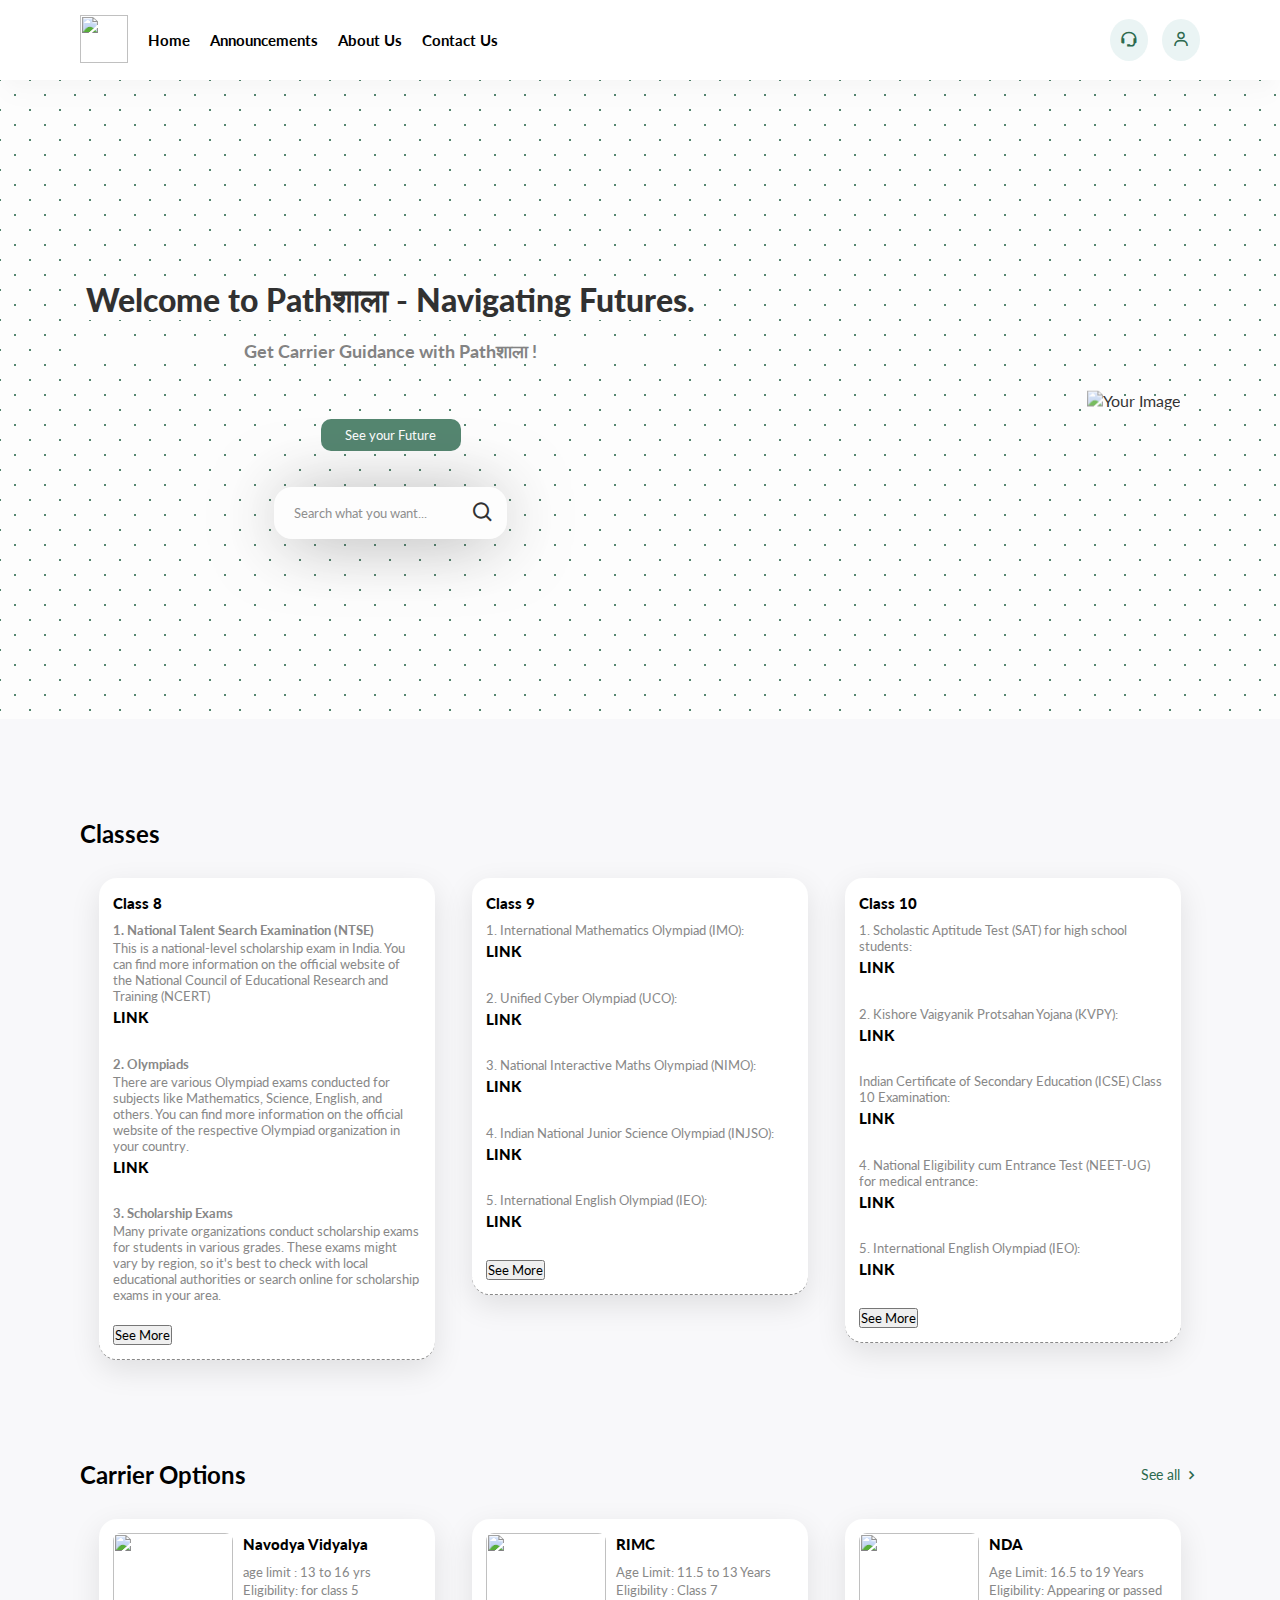
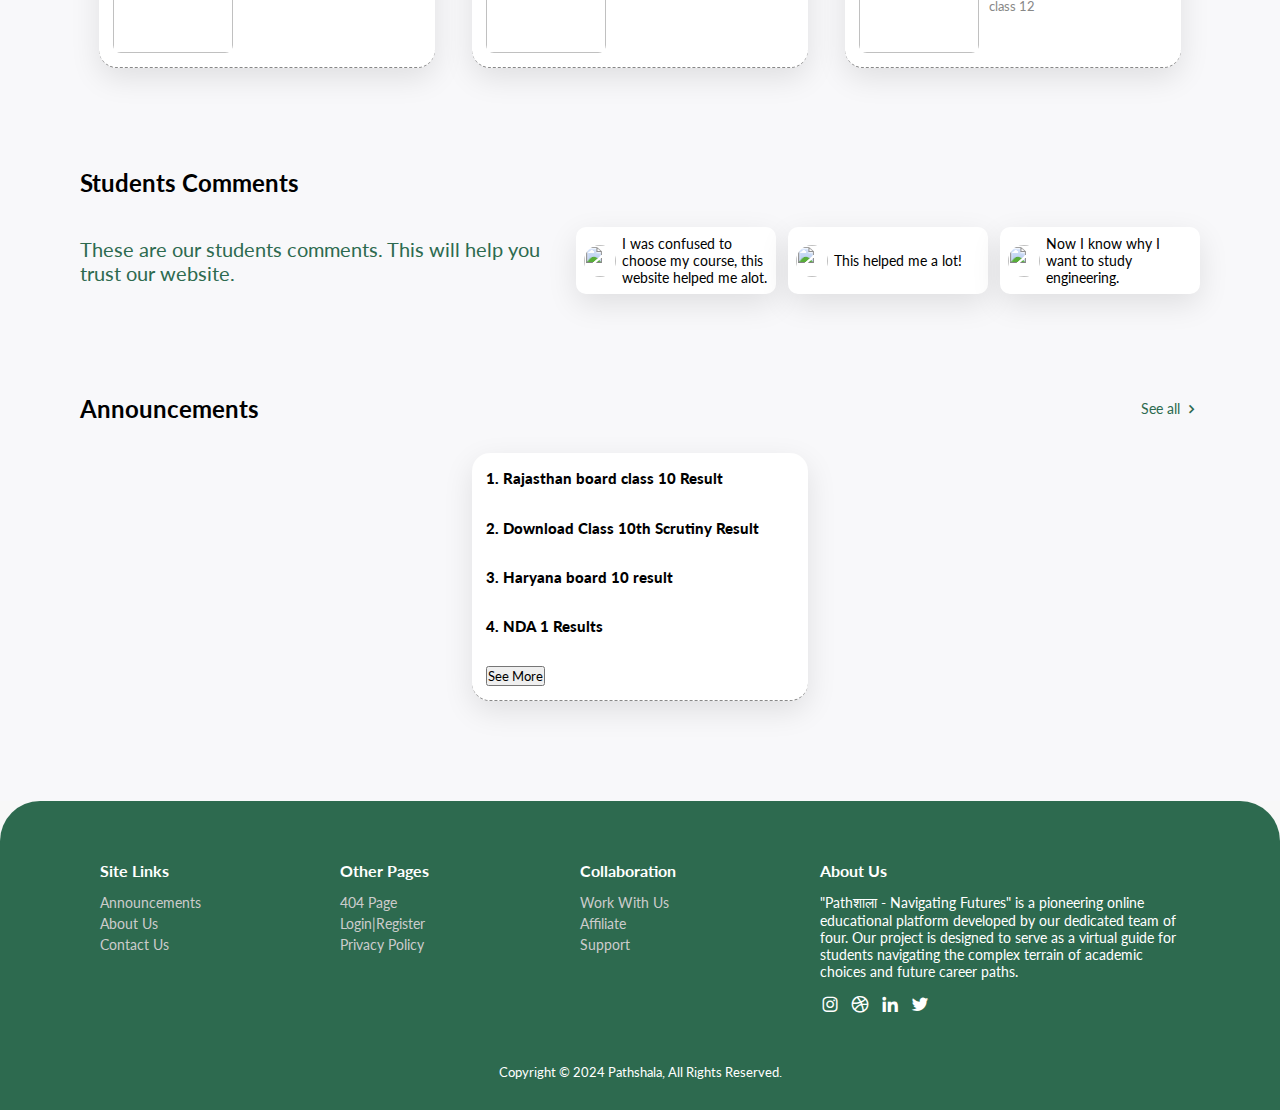
==== homepage.html @ c3a8d4e7 "Add files via upload" ====
<!DOCTYPE html>
<html lang="en">

<head>
    <meta charset="UTF-8">
    <meta name="viewport" content="width=device-width, initial-scale=1.0">
    <link href='https://unpkg.com/boxicons@2.1.4/css/boxicons.min.css' rel='stylesheet'>
    <link rel="stylesheet" href="style.css">
    <title>Pathशाला - Navigating Futures</title>
</head>

<body>

    <nav>
        <div class="left">
            <div class="logo">
                <img src="assests/profile.png">
            </div>
            <div class="links">
                <a href="#">Home</a>
                <a href="#sec1">Announcements</a>
                <a href="#">About Us</a>
                <a href="#">Contact Us</a>
            </div>
        </div>

        <div class="buttons">
            <a href="#"><i class='bx bx-support'></i></a>
            <a href="#"><i class='bx bx-user'></i></a>
        </div>

    </nav>

    <header>
        <div class="info">
            <h1>Welcome to Pathशाला - Navigating Futures.</h1>
            <p>Get Carrier Guidance with Pathशाला !</p>
        </div>
        <div class="buttons">
            <button class="see-all">See your Future</button>
        </div>
        <div class="search">
            <input type="text" placeholder="Search what you want...">
            <button><i class='bx bx-search'></i></button>
        </div>
        <div class="header-image">
            <img src="assests/header.jpeg" alt="Your Image">
        </div>
    </header>

    <div class="content">
        <div class="separator">
            <h2>Classes</h2>
        </div>

        <div class="courses">
            <div class="item">
                <div class="top">
                    <div class="info">
                        <a href="#">Class 8 </a>
                        <p><b>1. National Talent Search Examination (NTSE)</b></p>
                        <p>This is a national-level scholarship exam in India. You can find more information on the official website of the National Council of Educational Research and Training (NCERT)</p>
                        <a class="unique" href="https://ncert.nic.in/national-talent-examination.php">LINK</a>
                        <br>
                        <p><b>2. Olympiads</b></p>
                        <p>There are various Olympiad exams conducted for subjects like Mathematics, Science, English, and others. You can find more information on the official website of the respective Olympiad organization in your country.</p>
                        <a class="unique" href="https://www.sofworld.org/">LINK</a>
                        <br>
                        <p><b>3. Scholarship Exams</b></p>
                        <p>Many private organizations conduct scholarship exams for students in various grades. These exams might vary by region, so it's best to check with local educational authorities or search online for scholarship exams in your area.
                        </p>
                        <br>
                        <button>See More</button>
                    </div>
                </div>
            </div>
            <div class="item">
                <div class="top">
                    <div class="info">
                        <a href="#">Class 9</a>
                        <p>1. International Mathematics Olympiad (IMO):</p>
                        <a class="unique" href="https://www.sofworld.org/international-mathematics-olympiad">LINK</a>
                        <br>
                        <p>2. Unified Cyber Olympiad (UCO):</p>
                        <a class="unique" href="https://www.unifiedcouncil.com/">LINK</a>
                        <br>
                        <p>3. National Interactive Maths Olympiad (NIMO):</p>
                        <a class="unique" href="https://www.sofworld.org/international-mathematics-olympiad">LINK</a>
                        <br>
                        <p>4. Indian National Junior Science Olympiad (INJSO):</p>
                        <a class="unique" href="https://www.eduhealfoundation.org/nimo">LINK</a>
                        <br>
                        <p>5. International English Olympiad (IEO):</p>
                        <a class="unique" href="https://www.sofworld.org/international-english-olympiad">LINK</a>
                        <br>
                        <button>See More</button>
                    </div>
                </div>
            </div>
            <div class="item">
                <div class="top">
                    <div class="info">
                        <a href="#">Class 10</a>
                        <p>1. Scholastic Aptitude Test (SAT) for high school students:</p>
                        <a class="unique" href="https://collegereadiness.collegeboard.org/sat">LINK</a>
                        <br>
                        <p>2. Kishore Vaigyanik Protsahan Yojana (KVPY):</p>
                        <a class="unique" href="http://www.kvpy.iisc.ernet.in/">LINK</a>
                        <br>
                        <p>Indian Certificate of Secondary Education (ICSE) Class 10 Examination:</p>
                        <a class="unique" href="https://www.cisce.org/">LINK</a>
                        <br>
                        <p>4. National Eligibility cum Entrance Test (NEET-UG) for medical entrance: </p>
                        <a class="unique" href="https://ntaneet.nic.in/">LINK</a>
                        <br>
                        <p>5. International English Olympiad (IEO):</p>
                        <a class="unique" href="https://www.sofworld.org/international-english-olympiad">LINK</a>
                        <br> 
                        <button>See More</button>
                    </div>
                </div>
            </div>
        </div>


        <div class="separator">
            <h2>Carrier Options</h2>
            <a href="#">See all <i class='bx bx-chevron-right'></i></a>
        </div>

        <div class="courses">
            <div class="item">
                <div class="top">
                    <img src="assests/course-1.jpg">
                    <div class="info">
                        <a href="#">Navodya Vidyalya </a>
                        <p>age limit : 13 to 16 yrs </p>
                        <p>Eligibility: for class 5 </p>
                    </div>
                </div>
            </div>
            <div class="item">
                <div class="top">
                    <img src="assests/course-2.jpg">
                    <div class="info">
                        <a href="#">RIMC</a>
                        <p>Age Limit: 11.5 to 13 Years </p>
                        <p>Eligibility : Class 7</p>
                    </div>
                </div>
            </div>
            <div class="item">
                <div class="top">
                    <img src="assests/course-3.jpg">
                    <div class="info">
                        <a href="#">NDA</a>
                        <p>Age Limit: 16.5 to 19 Years</p>
                        <p>Eligibility: Appearing or passed class 12</p>

                    </div>
                </div>
            </div>
        </div>

        <div class="separator">
            <h2>Students Comments</h2>
        </div>

        <div class="comments">
            <p>These are our students comments. This will help you trust our website.</p>
            <div class="right">
                <div class="item">
                    <img src="assests/profile-3.png">
                    <p>I was confused to choose my course, this website helped me alot.</p>
                </div>
                <div class="item">
                    <img src="assests/profile-2.png">
                    <p>This helped me a lot!</p>
                </div>
                <div class="item">
                    <img src="assests/profile-1.png">
                    <p>Now I know why I want to study engineering.</p>
                </div>
            </div>
        </div>

        <div class="separator">
            <h2 id="sec1">Announcements</h2>
            <a href="#">See all <i class='bx bx-chevron-right'></i></a>
        </div>

        <div class="podcasts">
            <div class="item">
                <div class="top">
                    <div class="info">
                        <a class="unique" href="https://rajeduboard.rajasthan.gov.in/">1. Rajasthan board class 10 Result</a>
                        <br> 
                        <a class="unique" href="https://www.bsebscrutiny.com/login">2. Download Class 10th Scrutiny Result</a>
                        <br> 
                        <a class="unique" href="https://bseh.org.in/home">3. Haryana board 10 result</a>
                        <br> 
                        <a class="unique" href="https://upsc.gov.in/sites/default/files/WR-NDA-NA-I-2024-engl-090524.pdf">4. NDA 1 Results</a>
                        <br> 
                        <button>See More</button>
                    </div>
                </div>
            </div>
        </div>
    </div>

    <footer>
        <div class="columns">
            <div class="col">
                <h5>Site Links</h5>
                <a href="#">Announcements</a>
                <a href="#">About Us</a>
                <a href="#">Contact Us</a>
            </div>
            <div class="col">
                <h5>Other Pages</h5>
                <a href="#">404 Page</a>
                <a href="#">Login|Register</a>
                <a href="#">Privacy Policy</a>
            </div>
            <div class="col">
                <h5>Collaboration</h5>
                <a href="#">Work With Us</a>
                <a href="#">Affiliate</a>
                <a href="#">Support</a>
            </div>
            <div class="col last">
                <h5>About Us</h5>
                <p>"Pathशाला  - Navigating Futures" is a pioneering online educational platform developed by our dedicated team of four. Our project is designed to serve as a virtual guide for students navigating the complex terrain of academic choices and future career paths. </p>
                <div class="social-links">
                    <i class='bx bxl-instagram'></i>
                    <i class='bx bxl-dribbble'></i>
                    <i class='bx bxl-linkedin'></i>
                    <i class='bx bxl-twitter'></i>
                </div>
            </div>
        </div>
        <div class="copyright">
            <p>Copyright © 2024 Pathshala, All Rights Reserved.</p>
        </div>
    </footer>


</body>

</html>
---- style.css ----
@import url('https://fonts.googleapis.com/css2?family=Lato:ital,wght@0,100;0,300;0,400;0,700;0,900;1,100;1,300;1,400;1,700;1,900&display=swap');


*{
    margin: 0;
    padding: 0;
    box-sizing: border-box;
    font-family: 'Lato', sans-serif;
}


html, body {
    height: 100%;
    margin: 0;
}

body {
    display: flex;
    flex-direction: column;
}

nav {
    flex-shrink: 0;
}

a{
    text-decoration: none;
    color: #000;
    transition: all 0.3s ease;
}

a:hover{
    color: #4361ee;
}

body{
    background-color: #f8f8f8;
}

nav{
    display: flex;
    align-items: center;
    justify-content: space-between;
    padding: 0 80px;
    height: 80px;
    background-color: #fff;
    box-shadow: rgba(0, 0, 0, 0.1) 0px 20px 25px -5px, rgba(0, 0, 0, 0.04) 0px 10px 10px -5px;
}

nav .left{
    display: flex;
    align-items: center;
    gap: 20px;
}

nav .left .logo img{
    width: 48px;
    height: 48px;
    object-fit: cover;
}

nav .left .links{
    display: flex;
    gap: 20px;
    font-size: 15px;
    font-weight: bold;
}

nav .buttons{
    display: flex;
    gap: 14px;
}

nav .buttons a{
    background-color: #eaf4f4;
    padding: 10px;
    color: #2d6a4f;
    border-radius: 50%;
    font-size: 18px;
}

header{
    flex: 1 0 auto;
    display: flex;
    flex-direction: column;
    align-items: center;
    padding: 180px 0;
    justify-content: center;
    text-align: center;
    gap: 26px;
    background-color: #fff;
    opacity: 0.8;
    background-image:  radial-gradient(#2d6a4f 0.75px, transparent 0.75px), radial-gradient(#2d6a4f 0.75px, #ffffff 0.75px);
    background-size: 30px 30px;
    background-position: 0 0,15px 15px;
    padding-left: 1px;
    padding-right: 500px;
    position: relative;
}

header .header-image {
    position: absolute; /* Position the image absolutely */
    top: 50%; /* Center the image vertically */
    right: 100px; /* Position the image from the right edge */
    transform: translateY(-50%); /* Adjust for vertical centering */
}

header h1, header p, header h3 {
    margin: 20px; /* Reset default margins */
    margin-bottom: 20px; /* Add desired spacing */
}

header .content {
    max-width: 60%;
}

header .header-image img {
    max-width: 450px;
    height: auto;
}

header .info h1{
    font-weight: 900;
    background: #fff;
}

header .explore{
    font-weight: 900;
    background: #fff;
    gap: 20px;
}

header .info p{
    color: #666;
    font-size: 18px;
    margin-top: 14px;
    font-weight: bold;
    background: #fff;
}

header .buttons{
    display: flex;
    gap: 14px;
    margin-top: 10px;
}

header .buttons button{
    border: none;
    padding: 8px;
    width: 140px;
    border-radius: 10px;
    background-color: #777;
    color: #fff;
    cursor: pointer;
}

header .buttons button.see-all{
    background-color: #2d6a4f;
}

header .register {
    background-color: #2d6a4f;
    color: white;
    padding: 10px 20px;
    border: none;
    border-radius: 5px;
    cursor: pointer;
}
header .search{
    position: relative;
    width: 30%;
    margin-top: 10px;
}

header .search input{
    width: 100%;
    padding: 18px 20px;
    border: none;
    border-radius: 18px;
    box-shadow: 0px 4px 70px -10px rgba(0, 0, 0, 0.6);
    outline: none;
}

header .search button{
    position: absolute;
    right: 0;
    padding: 12px;
    font-size: 24px;
    border: none;
    background-color: transparent;
    cursor: pointer;
}



.content{
    background-color: #f8f8fa;
    padding: 100px 80px 0;
}

.content .separator{
    display: flex;
    align-items: center;
    justify-content: space-between;
    margin-bottom: 30px;
}

.content .separator a,
.content .articles .item .bottom a{
    display: flex;
    align-items: center;
    gap: 2px;
    color: #2d6a4f;
    font-size: 14px;
}

.content .separator a i,
.content .articles .item .bottom a i{
    font-size: 18px;
}

.content .courses,
.content .podcasts{
    display: flex;
    justify-content: space-around;
    flex-wrap: wrap;
    row-gap: 20px;
    margin-bottom: 100px;
}

.content .courses .item,
.content .podcasts .item{
    width: 30%;
}

.content .courses .item .top,
.content .courses .item .bottom,
.content .podcasts .item .top,
.content .podcasts .item .bottom,
.content .articles .item .top,
.content .articles .item .bottom{
    display: flex;
    gap: 10px;
    background-color: #fff;
    padding: 14px;
    box-shadow: 0 10px 30px rgba(0, 0, 0, 0.1);
    border-radius: 18px;
    border-bottom: 1px dashed #888;
}

.content .courses .item .top img{
    width: 120px;
    height: 120px;
    object-fit: cover;
    border-radius: 8px;
}

.content .courses .item .top .info a,
.content .podcasts .item .top .info a{
    display: block;
    font-size: 15px;
    font-weight: 900;
    margin-bottom: 8px;
    line-height: 1.4rem;
}

.content .courses .item .top .info p,
.content .podcasts .item .top .info p{
    color: #888;
    font-size: 13px;
    margin-bottom: 2px;
}

.content .courses .item .bottom,
.content .podcasts .item .bottom,
.content .articles .item .bottom{
    border-bottom: none;
    justify-content: space-between;    
    border-top: 1px dashed #888;
}

.content .courses .item .bottom .price p{
    color: #888;
    font-size: 13px;
    text-decoration: line-through;
}

.content .courses .item .bottom h5.tag,
.content .courses .item .bottom .discount > h5,
.content .podcasts .item .bottom h5,
.content .articles .item .bottom h5{
    font-weight: 500;
    background-color: #fff2b2;
    color: #db7c26;
    padding: 10px;
    border-radius: 12px;
    font-size: 13px;
}

.content .courses .item .bottom h5.tag span,
.content .courses .item .bottom .discount > h5 span,
.content .podcasts .item .bottom h5 span,
.content .articles .item .bottom h5 span{
    font-weight: bold;
}

.content .courses .item .bottom .discount{
    display: flex;
    gap: 10px;
}

.content .courses .item .bottom .discount > h5{
    background-color: #b7e4c7;
    color: #2d6a4f;
}

.content .courses .item .bottom .discount .time{
    text-align: center;
}

.content .courses .item .bottom .discount .time p{
    color: #888;
    font-size: 12px;
}

.content .courses .item .bottom .discount .time h5{
    font-size: 13px;
}

.content .comments{
    display: flex;
    align-items: center;
    justify-content: space-between;
    gap: 30px;
    margin: 0 0 100px;
}

.content .comments > p{
    width: 65%;
    color: #2d6a4f;
    font-size: 20px;
}

.content .comments .right{
    display: flex;
    justify-content: space-between;
    flex-wrap: wrap;
    row-gap: 14px;
}

.content .comments .right .item{
    display: flex;
    align-items: center;
    gap: 6px;
    background-color: #fff;
    padding: 8px;
    width: 32%;
    box-shadow: 0 10px 30px rgba(0, 0, 0, 0.1);
    border-radius: 10px;
}

.content .comments .right .item img{
    width: 32px;
    height: 32px;
    object-fit: cover;
    border-radius: 50%;
}

.content .comments .right .item p{
    font-size: 14px;
}

.content .podcasts .item .top i{
    font-size: 40px;
    background-color: #4361ee;
    padding: 12px;
    color: #fff;
    border-radius: 10px;
}

.content .podcasts .item:nth-child(2) .top i{
    background-color: #f72585;
}

.content .podcasts .item:nth-child(3) .top i{
    background-color: #fb8500;
}

.content .podcasts .item .bottom .duration{
    display: flex;
    align-items: center;
    gap: 6px;
}

.content .podcasts .item .bottom .duration i{
    font-size: 26px;
    color: #2d6a4f;
}

.content .podcasts .item .bottom .duration p{
    color: #2d6a4f;
    font-size: 13px;
}

.content .podcasts .item .bottom h5{
    background-color: #ede0d4;
    color: #9c6644;
}

.content .articles{
    display: flex;
    justify-content: space-between;
    margin-bottom: 80px;
    flex-wrap: wrap;
    row-gap: 20px;
}

.content .articles .item{
    width: 23%;
}

.content .articles .item .top{
    flex-direction: column;
}

.content .articles .item .top img{
    width: 100%;
    height: 180px;
    object-fit: cover;
    border-radius: 10px;
    margin-bottom: 8px;
}

footer{
    flex-shrink: 0;
    display: flex;
    flex-direction: column;
    align-items: center;
    padding: 60px 100px 30px;
    background-color: #2d6a4f;
    color: #fff;
    border-radius: 40px 40px 0 0;
}

footer .columns{
    display: flex;
    justify-content: space-around;
}

footer .columns .col{
    display: flex;
    flex-direction: column;
    flex: 2;
}

footer .columns .col.last{
    flex: 3;
}

footer .columns .col h5{
    margin-bottom: 14px;
    font-size: 16px;
}

footer .columns .col a{
    margin-bottom: 4px;
    color: #ccc;
    font-size: 14px;
}

footer .columns .col a:hover{
    color: #fff;
}

footer .columns .col.last p{
    font-size: 14px;
    margin-bottom: 14px;
}

footer .columns .col.last .social-links{
    display: flex;
    align-items: center;
    gap: 10px;
}

footer .columns .col.last .social-links i{
    font-size: 20px;
    cursor: pointer;
}

footer .copyright{
    margin-top: 50px;
    font-size: 13px;
}

@media screen and (max-width:1200px) {
    
    nav{
        padding: 0 60px;
    }

    header .search{
        width: 50%;
    }

    .content{
        padding: 100px 60px 0;
    }

    .content .courses .item .top,
    .content .courses .item .bottom,
    .content .articles .item .bottom{
        flex-direction: column;
    }

    .content .courses .item .top img{
        width: 100%;
        height: 180px;
    }

    .content .courses .item .bottom .price{
        text-align: center;
    }

    .content .courses .item .bottom .discount{
        justify-content: space-between;
    }

    .content .courses .item .bottom h5.tag{
        text-align: center;
    }

    .content .courses .item .bottom .discount > h5{
        width: 70%;
        text-align: center;
    }

    .content .comments{
        flex-direction: column;
    }

    .content .comments > p{
        width: 100%;
        font-size: 16px;
    }

}

@media screen and (max-width: 940px) {
    
    nav .left .logo{
        display: none;
    }

    .content .courses .item,
    .content .articles .item{
        width: 45%;
    }

    .content .courses .item .bottom .discount > h5{
        width: 80%;
    }

    .content .comments .right .item{
        width: 48%;
    }

    .content .podcasts .item .top,
    .content .podcasts .item .bottom{
        flex-direction: column;
    }

    .content .podcasts .item .top i{
        text-align: center;
        padding: 18px;
    }

    .content .podcasts .item .bottom{
        text-align: center;
    }

    .content .articles .item .top img{
        height: 220px;
    }

    footer{
        padding: 60px 70px 30px;
    }

    footer .columns{
        flex-wrap: wrap;
        row-gap: 20px;
    }

    footer .columns .col,
    footer .columns .col.last{
        width: 45%;
        flex: none;
    }

}

@media screen and (max-width:768px) {
    
    nav{
        padding: 0 30px;
    }

    nav .left .links{
        font-size: 13px;
        gap: 14px;
    }

    nav .buttons a:first-child{
        display: none;
    }

    header .info h1{
        font-size: 26px;
    }

    header .info p{
        font-size: 16px;
    }

    header .search{
        width: 70%;
    }

    .content{
        padding: 100px 30px 0;
    }

    .content .courses .item .top{
        height: 324px;
    }

    .content .courses .item .bottom .discount .time{
        display: none;
    }

    .content .courses .item .bottom .discount > h5{
        width: 100%;
    }

    .content .articles .item .top img{
        height: 160px;
    }

    footer{
        padding: 60px 50px 30px;
    }

}

@media screen and (max-width:576px) {
    
    nav .left .links a:nth-child(5),
    nav .left .links a:nth-child(6){
        display: none;
    }

    .content .courses .item .top .info a,
    .content .podcasts .item .top .info a{
        font-size: 14px;
    }

    .content .comments .right .item p{
        font-size: 13px;
    }

    .content .podcasts .item .top .info p{
        font-size: 11px;
    }

    .content .podcasts .item .bottom .duration i{
        font-size: 20px;
    }

    footer{
        padding: 60px 30px 30px;
    }

}
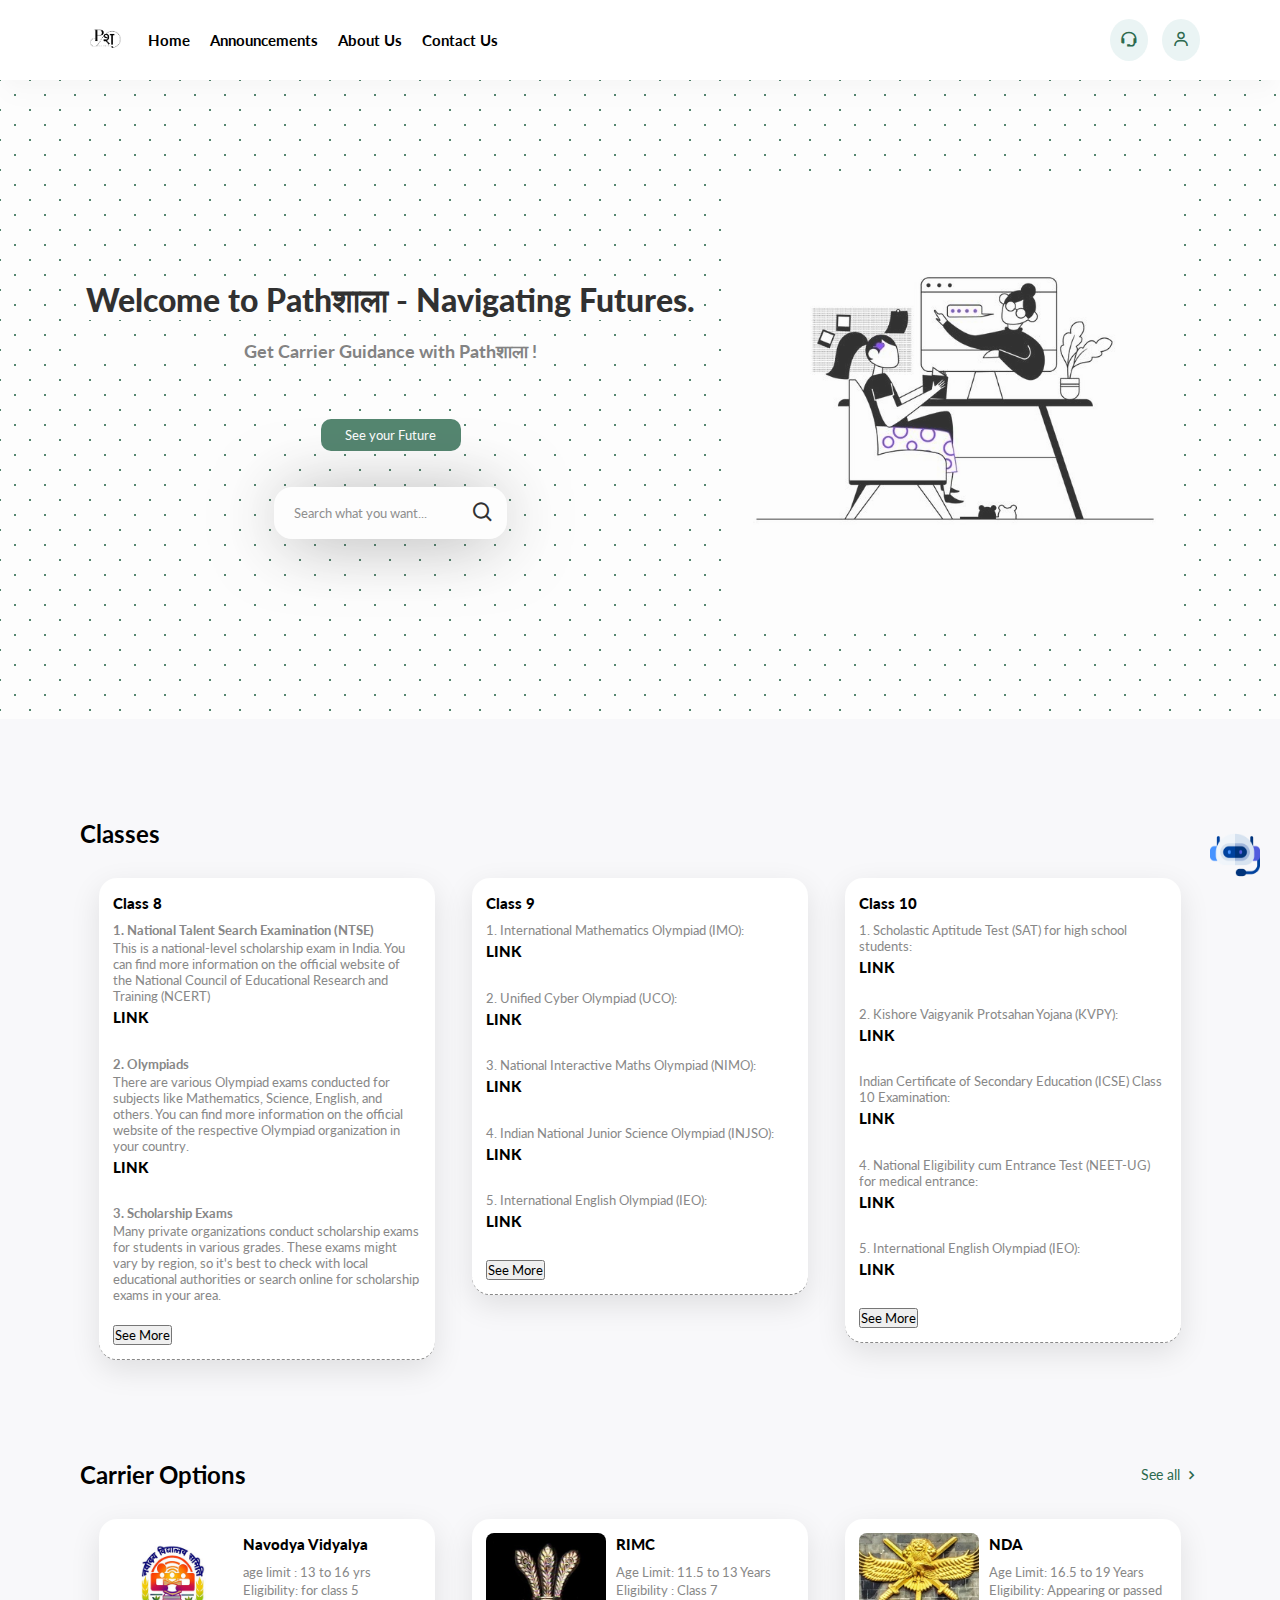
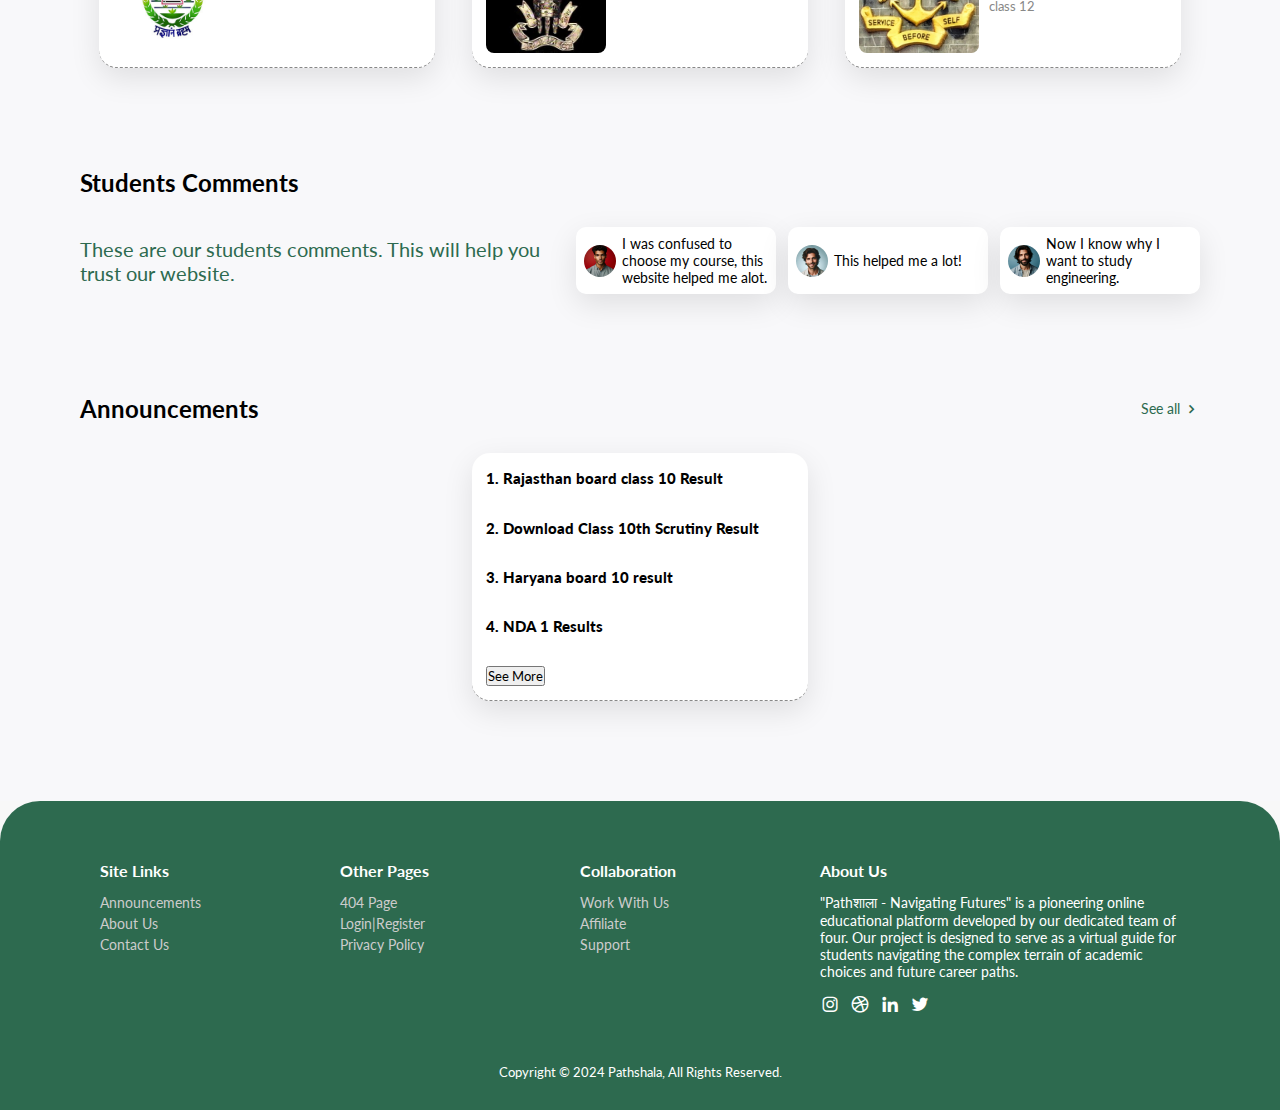
==== commit f10927ea: "Update homepage.html" ====
--- a/homepage.html
+++ b/homepage.html
@@ -247,4 +247,76 @@
 
 </body>
 
-</html>+<!DOCTYPE html>
+<html lang="en">
+<head>
+    <meta charset="UTF-8">
+    <meta name="viewport" content="width=device-width, initial-scale=1.0">
+    <title>PathShala Chatbot</title>
+    <link rel="stylesheet" href="chatbot/style1.css">
+</head>
+<body>
+    <div class="chatbot">
+        <div class="chatbot-icon" onclick="toggleChat()">
+            <img src="chatbot/chatbot-icon.png" alt="Chatbot Icon">
+        </div>
+        <div class="chat-window" id="chatWindow">
+            <div class="chat-header">
+                <span>Chat with us!</span>
+                <button class="close-btn" onclick="toggleChat()">×</button>
+            </div>
+            <div class="chat-body" id="chatBody">
+                <div class="message bot-message">
+                    <div class="bot-info">
+                        <span>Path Sathi</span> <span class="bot-role">Support Agent</span>
+                    </div>
+                    <div class="bot-text">Hello! How can I help you?</div>
+                </div>
+            </div>
+            <div class="chat-footer">
+                <input type="text" id="chatInput" placeholder="Write a message...">
+                <button class="emoji-btn" onclick="toggleEmojiPicker()">😊</button>
+                <button class="send-btn" onclick="sendMessage()">Send</button>
+                <div class="emoji-picker" id="emojiPicker">
+                    <!-- Add emojis here -->
+                    <div class="emoji" onclick="addEmoji('😊')">😊</div>
+                    <div class="emoji" onclick="addEmoji('😂')">😂</div>
+                    <div class="emoji" onclick="addEmoji('😍')">😍</div>
+                    <div class="emoji" onclick="addEmoji('😢')">😢</div>
+                    <div class="emoji" onclick="addEmoji('😎')">😎</div>
+                    <div class="emoji" onclick="addEmoji('😭')">😭</div>
+                    <div class="emoji" onclick="addEmoji('😡')">😡</div>
+                    <div class="emoji" onclick="addEmoji('👍')">👍</div>
+                    <div class="emoji" onclick="addEmoji('👎')">👎</div>
+                    <div class="emoji" onclick="addEmoji('❤️')">❤️</div>
+                    <div class="emoji" onclick="addEmoji('💔')">💔</div>
+                    <div class="emoji" onclick="addEmoji('🎉')">🎉</div>
+                    <div class="emoji" onclick="addEmoji('💯')">💯</div>
+                    <div class="emoji" onclick="addEmoji('😋')">😋</div>
+                    <div class="emoji" onclick="addEmoji('😷')">😷</div>
+                    <div class="emoji" onclick="addEmoji('🤔')">🤔</div>
+                    <div class="emoji" onclick="addEmoji('🙄')">🙄</div>
+                    <div class="emoji" onclick="addEmoji('😴')">😴</div>
+                    <div class="emoji" onclick="addEmoji('🤗')">🤗</div>
+                    <div class="emoji" onclick="addEmoji('🤩')">🤩</div>
+                    <div class="emoji" onclick="addEmoji('🥳')">🥳</div>
+                    <div class="emoji" onclick="addEmoji('😜')">😜</div>
+                    <div class="emoji" onclick="addEmoji('🤨')">🤨</div>
+                    <div class="emoji" onclick="addEmoji('😒')">😒</div>
+                    <div class="emoji" onclick="addEmoji('🙃')">🙃</div>
+                    <div class="emoji" onclick="addEmoji('🤬')">🤬</div>
+                    <div class="emoji" onclick="addEmoji('🤯')">🤯</div>
+                    <div class="emoji" onclick="addEmoji('😱')">😱</div>
+                    <div class="emoji" onclick="addEmoji('🥺')">🥺</div>
+                    <div class="emoji" onclick="addEmoji('🤤')">🤤</div>
+                    <div class="emoji" onclick="addEmoji('😏')">😏</div>
+                    <div class="emoji" onclick="addEmoji('🙌')">🙌</div>
+                </div>
+            </div>
+        </div>
+    </div>
+    <script src="chatbot/scripts.js"></script>
+</body>
+</html>
+
+</html>
--- a/chatbot/style1.css
+++ b/chatbot/style1.css
@@ -0,0 +1,135 @@
+body {
+    font-family: Arial, sans-serif;
+}
+
+.chatbot {
+    position: fixed;
+    bottom: 20px;
+    right: 20px;
+    z-index: 1000;
+}
+
+.chatbot-icon {
+    width: 50px;
+    height: 50px;
+    cursor: pointer;
+}
+
+.chatbot-icon img {
+    width: 100%;
+    height: 100%;
+}
+
+.chat-window {
+    display: none;
+    position: fixed;
+    bottom: 80px;
+    right: 20px;
+    width: 300px;
+    border: 1px solid #ccc;
+    border-radius: 10px;
+    box-shadow: 0 2px 10px rgba(0, 0, 0, 0.1);
+    background-color: #fff;
+}
+
+.chat-header {
+    padding: 10px;
+    background-color: #007BFF;
+    color: #fff;
+    border-top-left-radius: 10px;
+    border-top-right-radius: 10px;
+    display: flex;
+    justify-content: space-between;
+    align-items: center;
+}
+
+.chat-header .close-btn {
+    background: none;
+    border: none;
+    color: #fff;
+    font-size: 18px;
+    cursor: pointer;
+}
+
+.chat-body {
+    padding: 10px;
+    max-height: 300px;
+    overflow-y: auto;
+}
+
+.chat-footer {
+    display: flex;
+    align-items: center;
+    padding: 10px;
+    border-top: 1px solid #ccc;
+    position: relative;
+}
+
+.chat-footer input {
+    flex: 1;
+    padding: 5px;
+    border: 1px solid #ccc;
+    border-radius: 5px;
+}
+
+.chat-footer .emoji-btn,
+.chat-footer .send-btn {
+    margin-left: 10px;
+    padding: 5px 10px;
+    border: none;
+    background-color: #007BFF;
+    color: #fff;
+    border-radius: 5px;
+    cursor: pointer;
+}
+
+.emoji-picker {
+    position: absolute;
+    bottom: 50px;
+    display: none;
+    background: white;
+    border: 1px solid #ccc;
+    border-radius: 5px;
+    box-shadow: 0 2px 10px rgba(0, 0, 0, 0.1);
+    padding: 5px;
+    max-width: 200px;
+    max-height: 150px;
+    overflow-y: auto;
+    display: flex;
+    flex-wrap: wrap;
+}
+
+.emoji-picker .emoji {
+    display: inline-block;
+    padding: 5px;
+    cursor: pointer;
+}
+
+.message {
+    margin: 5px 0;
+    padding: 10px;
+    border-radius: 5px;
+}
+
+.bot-message {
+    background-color: #f1f1f1;
+    border-radius: 10px;
+}
+
+.user-message {
+    background-color: #007BFF;
+    color: #fff;
+    border-radius: 10px;
+    align-self: flex-end;
+}
+
+.bot-info {
+    display: flex;
+    justify-content: space-between;
+    margin-bottom: 5px;
+}
+
+.bot-role {
+    font-size: 12px;
+    color: #888;
+}
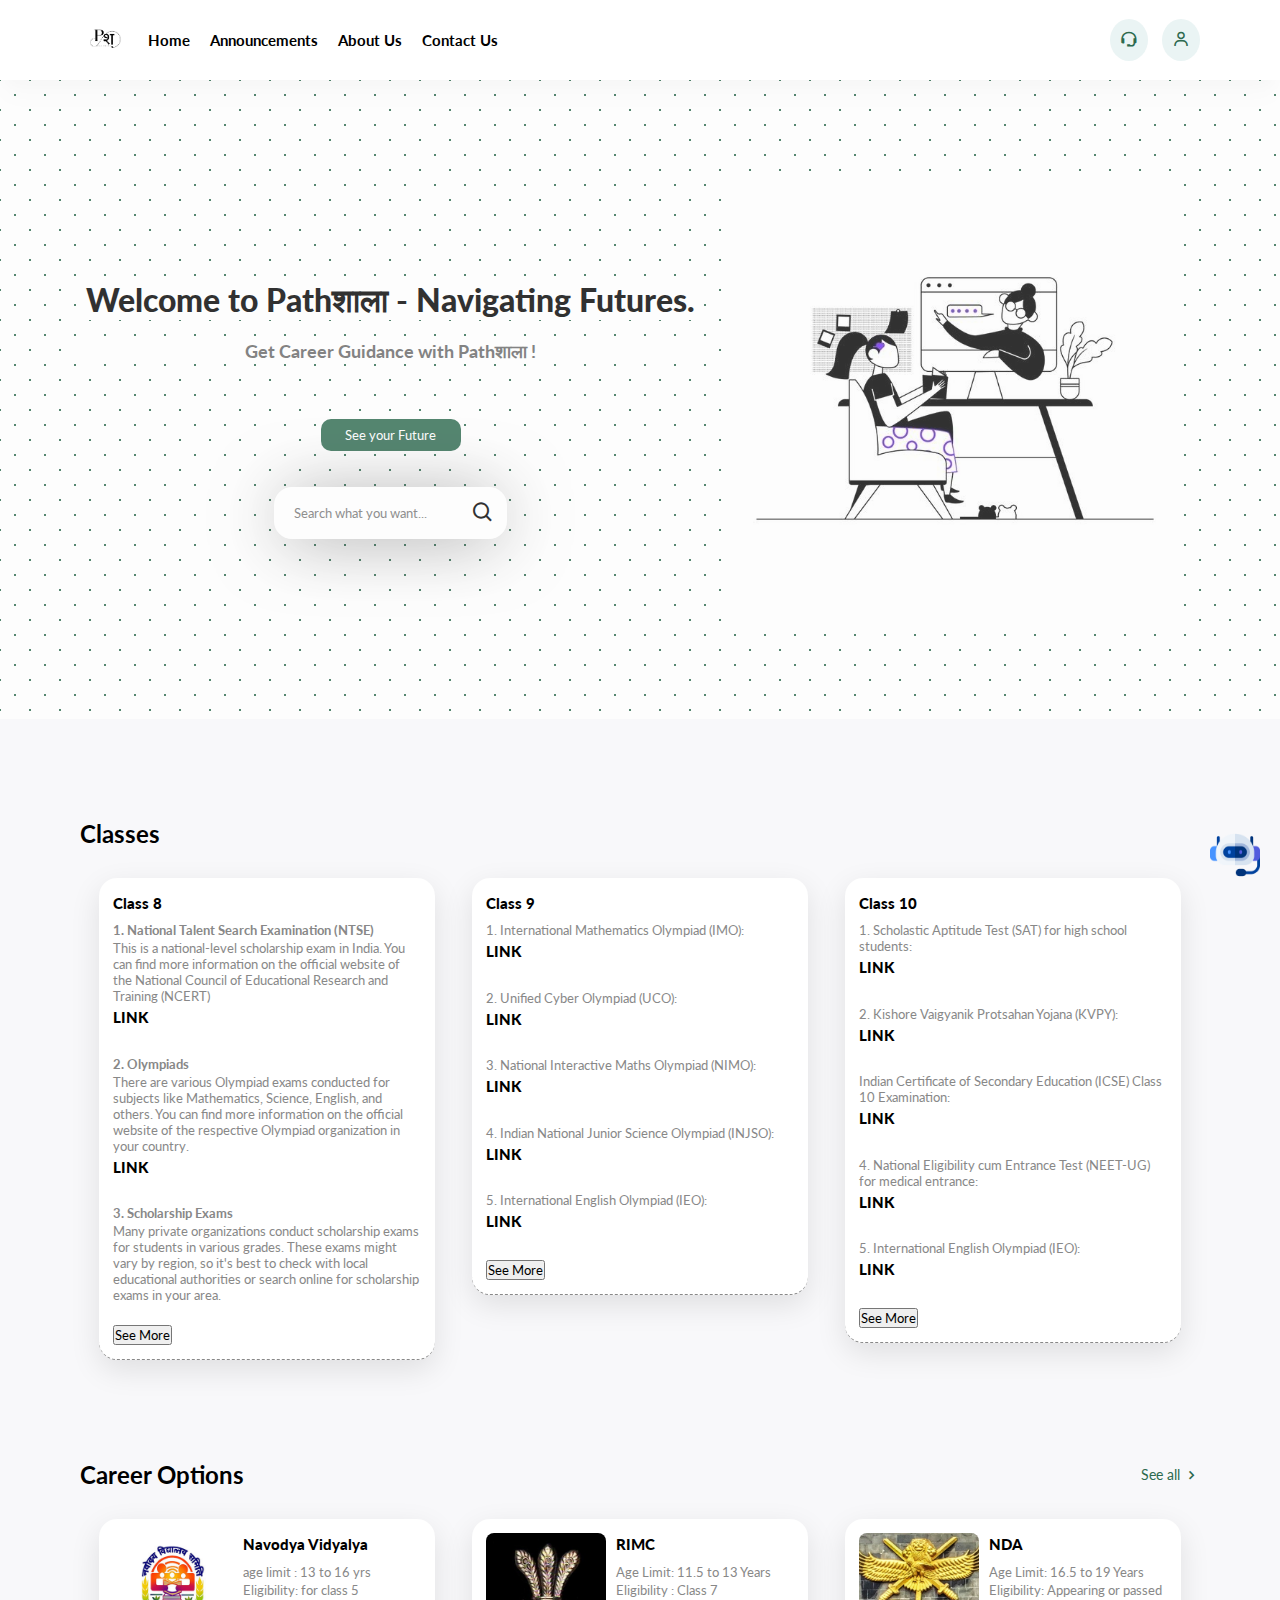
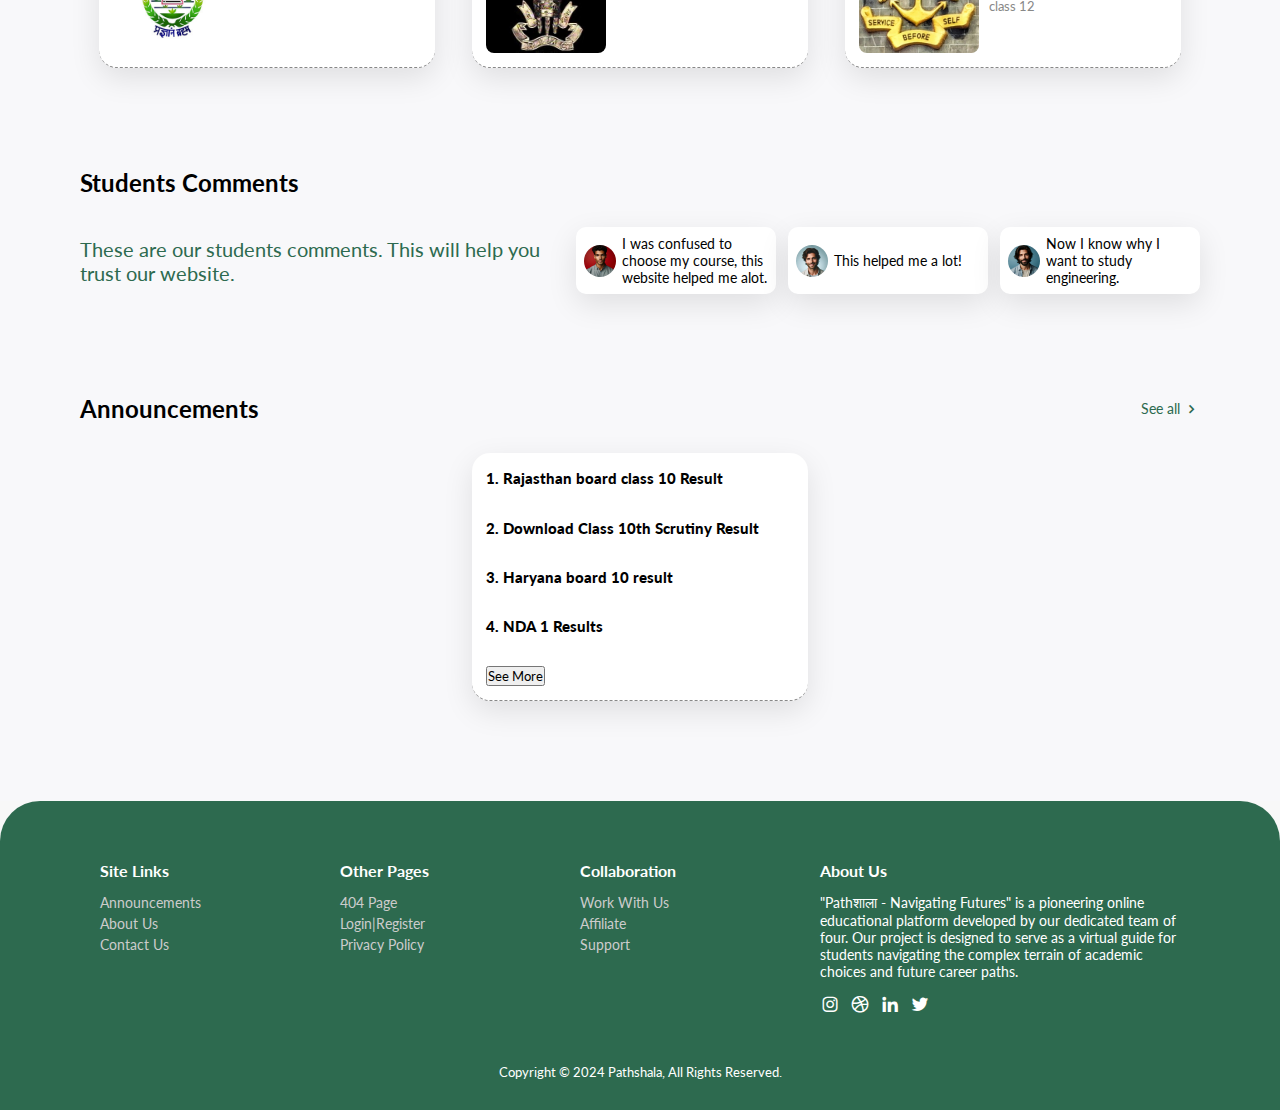
==== commit 0ffef6c8: "Update homepage.html" ====
--- a/homepage.html
+++ b/homepage.html
@@ -34,7 +34,7 @@
     <header>
         <div class="info">
             <h1>Welcome to Pathशाला - Navigating Futures.</h1>
-            <p>Get Carrier Guidance with Pathशाला !</p>
+            <p>Get Career Guidance with Pathशाला !</p>
         </div>
         <div class="buttons">
             <button class="see-all">See your Future</button>
@@ -124,7 +124,7 @@
 
 
         <div class="separator">
-            <h2>Carrier Options</h2>
+            <h2>Career Options</h2>
             <a href="#">See all <i class='bx bx-chevron-right'></i></a>
         </div>
 
